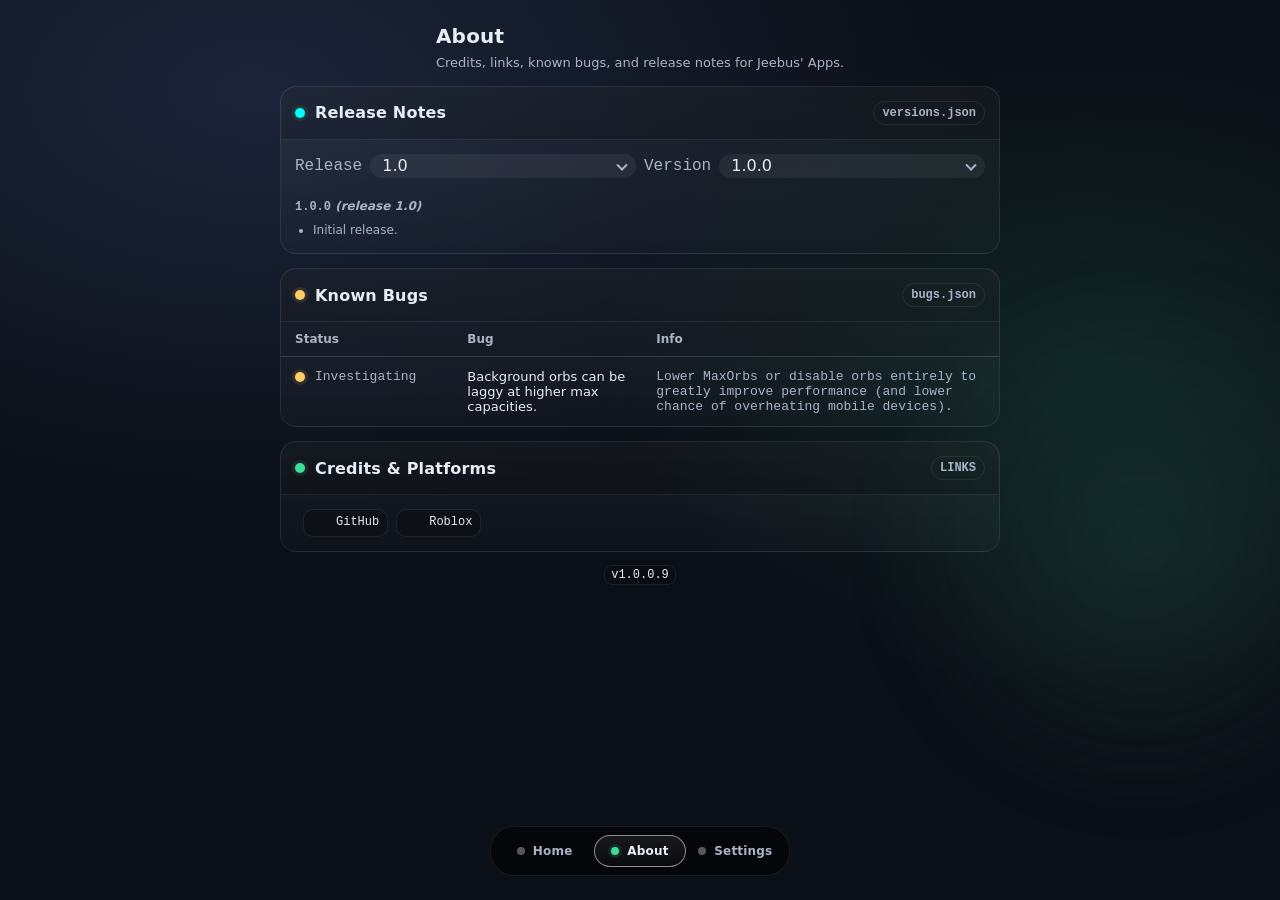
==== pages/about/index.html @ e168d450 "Setup" ====
<!doctype html>
<html lang="en">
	<head>
		<meta charset="utf-8" />
		<meta name="viewport" content="width=device-width,initial-scale=1,viewport-fit=cover" />
		<title>Jeebus' Apps — About</title>
		<link rel="stylesheet" href="../../assets/site.css">
		<link rel="icon" href="../../favicon.ico" sizes="any">
	</head>
	<body>
		<div class="wrap">
			<header>
				<div>
					<h1>About</h1>
					<div class="sub">
						Credits, links, known bugs, and release notes for Jeebus' Apps.
					</div>
				</div>
			</header>
			<div class="grid">
				<section class="card span2" style="width: 100%;">
					<div class="head">
						<div class="title"><span class="statusDot" style="background: rgb(0, 255, 255);"></span>Release Notes</div>
						<div class="tag">versions.json</div>
					</div>
					<div style="padding:14px;">
						<div class="rnControls">
							<div class="muted mono rnLabel">Release</div>
							<div class="selectWrap">
								<select id="majorSelect"></select>
							</div>
							<div class="muted mono rnLabel">Version</div>
							<div class="selectWrap">
								<select id="versionSelect"></select>
							</div>
						</div>
						<div class="footer" style="margin-top:0;" id="releaseNotesBody">
							Loading release notes…
						</div>
					</div>
				</section>

				<section class="card span2" style="width: 100%;">
					<div class="head">
						<div class="title"><span class="statusDot warn"></span>Known Bugs</div>
						<div class="tag">bugs.json</div>
					</div>
					<div class="fadeWrap fadeScroll" id="bugsFade">
						<div class="tableScroll" id="bugsScroll">
							<table>
								<thead>
									<tr>
										<th style="width:24%">Status</th>
										<th>Bug</th>
										<th>Info</th>
									</tr>
								</thead>
								<tbody id="bugsBody"></tbody>
							</table>
						</div>
					</div>
				</section>

				<section class="card span2" style="width: 100%;">
					<div class="head">
						<div class="title"><span class="statusDot"></span>Credits & Platforms</div>
						<div class="tag">LINKS</div>
					</div>
					<div style="padding:14px;">
						<div class="footer" style="margin-top:0;">
							<span class="platformLinks hScroll fadeScroll" id="platformLinks"></span>
						</div>
					</div>
				</section>
			</div>

			<div class="footer">
				<code class="inline" id="versionCode">v—</code>
			</div>

			<div class="tabsBar" style="width: 100%;">
				<nav class="tabs">
					<a class="tabBtn" data-tab="home" href="../../"><span class="tabDot"></span> Home</a>
					<a class="tabBtn active" data-tab="about" href="./"><span class="tabDot"></span> About</a>
					<a class="tabBtn" data-tab="settings" href="../settings/"><span class="tabDot"></span> Settings</a>
				</nav>
			</div>
		</div>

		<script type="module">
			import {
			  renderPlatformLinks,
			  attachFadeScroll,
			  attachFadeToScroller,
			  autoMarkActiveTab,
			  initAppSettings,
			  startOrbBackgroundFromSettings,
			  hardReload,
			  _VERSION
			} from "../../assets/site.js";
			
			// ===== Small helpers =====
			function escapeHtml(s){
			  return String(s).replace(/[&<>"']/g, c => ({
			    "&":"&amp;", "<":"&lt;", ">":"&gt;", '"':"&quot;", "'":"&#039;"
			  }[c]));
			}
			
			function isSemverLike(s){
			  return /^\d+(\.\d+){1,3}$/.test(String(s || ""));
			}
			
			function cmpSemverDesc(a, b){
			  // For strings like "1.3.6". Fallback = string compare.
			  if (!isSemverLike(a) || !isSemverLike(b)) return String(b).localeCompare(String(a));
			  const pa = String(a).split(".").map(n => parseInt(n,10));
			  const pb = String(b).split(".").map(n => parseInt(n,10));
			  const len = Math.max(pa.length, pb.length);
			  while (pa.length < len) pa.push(0);
			  while (pb.length < len) pb.push(0);
			  for (let i=0; i<len; i++){
			    if (pa[i] !== pb[i]) return pb[i] - pa[i];
			  }
			  return 0;
			}
			
			function statusLabel(s){
			  const v = String(s || "").toLowerCase();
			  if (v === "fixed") return "Fixed";
			  if (v === "investigating") return "Investigating";
			  if (v === "wontfix") return "Won’t fix";
			  return "Open";
			}
			
			function statusDotClass(s){
			  const v = String(s || "").toLowerCase();
			  if (v === "fixed") return "statusDot";
			  if (v === "investigating") return "statusDot warn";
			  if (v === "wontfix") return "statusDot off";
			  return "statusDot bad";
			}
			
			// ===== Bugs (from /assets/bugs.json) =====
			function renderBugs(list){
			  const body = document.getElementById("bugsBody");
			  body.textContent = "";
			
			  if (!Array.isArray(list) || list.length === 0){
			    const tr = document.createElement("tr");
			    tr.innerHTML = `
			      <td class="mono muted">—</td>
			      <td class="muted">No known bugs listed.</td>
			      <td class="mono muted">—</td>
			    `;
			    body.appendChild(tr);
			    return;
			  }
			
			  for (const item of list){
			    const status = item?.status || "open";
			    const bug = item?.bug || "—";
			    const info = item?.fixedIn ? `Fixed in ${item.fixedIn}` : (item?.note || "—");
			
			    const tr = document.createElement("tr");
			    tr.innerHTML = `
			      <td class="mono">
			        <span style="display:inline-flex;align-items:center;gap:10px;">
			          <span class="${statusDotClass(status)}"></span>
			          <span class="muted">${escapeHtml(statusLabel(status))}</span>
			        </span>
			      </td>
			      <td>${escapeHtml(bug)}</td>
			      <td class="mono muted">${escapeHtml(info)}</td>
			    `;
			    body.appendChild(tr);
			  }
			}
			
			async function loadBugsJson(){
			  const body = document.getElementById("bugsBody");
			  try {
			    const res = await fetch("../../assets/bugs.json", { cache: "no-store" });
			    if (!res.ok) throw new Error(`HTTP ${res.status}`);
			    renderBugs(await res.json());
			  } catch (err) {
			    body.textContent = "";
			    const tr = document.createElement("tr");
			    tr.innerHTML = `
			      <td class="mono muted">—</td>
			      <td class="muted">Failed to load bugs.json (${escapeHtml(err?.message || err)})</td>
			      <td class="mono muted">—</td>
			    `;
			    body.appendChild(tr);
			  }
			}
			
			// ===== Release Notes (filter by major -> version -> notes) =====
			let VERSIONS_DATA = null;
			
			function setSelectOptions(sel, values, selectedValue){
			  sel.textContent = "";
			  for (const v of values){
			    const opt = document.createElement("option");
			    opt.value = v;
			    opt.textContent = v;
			    sel.appendChild(opt);
			  }
			  if (selectedValue && values.includes(selectedValue)){
			    sel.value = selectedValue;
			  } else if (values.length){
			    sel.value = values[0];
			  }
			}
			
			function findMajorForVersion(data, versionStr){
			  for (const major of Object.keys(data || {})){
			    const majorObj = data[major];
			    if (majorObj && typeof majorObj === "object" && Object.prototype.hasOwnProperty.call(majorObj, versionStr)){
			      return major;
			    }
			  }
			  return null;
			}
			
			function renderSelectedReleaseNotes(){
			  const host = document.getElementById("releaseNotesBody");
			  const majorSel = document.getElementById("majorSelect");
			  const verSel = document.getElementById("versionSelect");
			
			  const major = majorSel.value;
			  const ver = verSel.value;
			
			  const majorObj = VERSIONS_DATA?.[major];
			  const msgs = majorObj?.[ver];
			
			  if (!Array.isArray(msgs) || msgs.length === 0){
			    host.innerHTML = `<div class="muted">No notes listed for <span class="mono">${escapeHtml(ver)}</span>.</div>`;
			    return;
			  }
			
			  // Nice header + bullet list
			  const title = `<div style="font-weight:900; margin-bottom:6px;">
			    <span class="mono"><b>${escapeHtml(ver)}</b></span>
			    <span class="muted" style="font-weight:700;"><i>(release ${escapeHtml(major)})</i></span>
			  </div>`;
			
			  const items = msgs.map(m => `<li>${escapeHtml(m)}</li>`).join("");
			  host.innerHTML = `${title}<ul style="margin:6px 0 0 18px; padding:0; color:var(--muted);">${items}</ul>`;
			}
			
			function rebuildVersionSelectForMajor(major, preferredVersion){
			  const verSel = document.getElementById("versionSelect");
			  const majorObj = VERSIONS_DATA?.[major] || {};
			  const versions = Object.keys(majorObj).sort(cmpSemverDesc);
			
			  setSelectOptions(verSel, versions, preferredVersion);
			  renderSelectedReleaseNotes();
			}
			
			function initReleaseNotesUI(data){
			  VERSIONS_DATA = data || {};
			
			  const majorSel = document.getElementById("majorSelect");
			  const verSel = document.getElementById("versionSelect");
			  const host = document.getElementById("releaseNotesBody");
			
			  const majors = Object.keys(VERSIONS_DATA).sort(cmpSemverDesc);
			  if (!majors.length){
			    host.textContent = "No release notes found.";
			    return;
			  }
			
			  // Prefer current app version, if present
			  const preferredMajor = findMajorForVersion(VERSIONS_DATA, _VERSION) || majors[0];
			  setSelectOptions(majorSel, majors, preferredMajor);
			
			  // Build sub-version list (prefer _VERSION if it exists in that major)
			  const initialMajor = majorSel.value;
			  const preferVersion = Object.prototype.hasOwnProperty.call(VERSIONS_DATA[initialMajor] || {}, _VERSION)
			    ? _VERSION
			    : null;
			
			  rebuildVersionSelectForMajor(initialMajor, preferVersion);
			
			  majorSel.addEventListener("change", () => {
			    rebuildVersionSelectForMajor(majorSel.value, null);
			  });
			
			  verSel.addEventListener("change", () => {
			    renderSelectedReleaseNotes();
			  });
			}
			
			async function loadVersionsJson(){
			  const host = document.getElementById("releaseNotesBody");
			  try {
			    const res = await fetch("../../assets/versions.json", { cache: "no-store" });
			    if (!res.ok) throw new Error(`HTTP ${res.status}`);
			    const data = await res.json();
			    initReleaseNotesUI(data);
			  } catch (err) {
			    host.textContent = `Failed to load release notes. (${err?.message || err})`;
			  }
			}
			
			// ===== Startup =====
			initAppSettings();
			startOrbBackgroundFromSettings({ spawnEveryMs: 1600, sizeMin: 340, sizeMax: 720 });
			
			document.getElementById("versionCode").textContent = `v${_VERSION}`;
			document.getElementById("hardRefreshBtn")?.addEventListener("click", hardReload);
			
			const platformLinks = [
			  { label: "GitHub", url: "https://github.com/WoahItsJeebus" },
			  { label: "Roblox", url: "https://www.roblox.com/users/3817884/profile" },
			];
			
			renderPlatformLinks(platformLinks, "platformLinks");
			attachFadeScroll(document.getElementById("platformLinks"));
			
			attachFadeToScroller(
			  document.getElementById("bugsScroll"),
			  document.getElementById("bugsFade")
			);
			
			loadBugsJson();
			loadVersionsJson();
			
			autoMarkActiveTab("about");
		</script>
	</body>
</html>
<!--
	{
		"status": "wontfix",		-- (wontfix || open || investigating || fixed)
		"bug": "",					-- (string) — Description of the bug
		"note": "",					-- (string) — Side notes
		"fixedIn": "",				-- (string) — Version number — (fixed status only)
	}
-->
---- assets/site.css ----
:root {
	--bg: #0b0f17;
	--card: #121a2a;
	--text: #e7edf7;
	--muted: #a9b4c7;
	--border: rgba(255, 255, 255, .08);
	--good: #3ddc97;
	--warn: #ffcc66;
	--bad: #ff6b6b;
	--mono: ui-monospace, SFMono-Regular, Menlo, Monaco, Consolas, "Liberation Mono", "Courier New", monospace;
	--ui: system-ui, -apple-system, Segoe UI, Roboto, Arial, sans-serif;
}

/* Keep scrolling, hide scrollbar (page-level) */
html, body{
  overflow: auto;              /* or leave default */
  -ms-overflow-style: none;    /* IE/old Edge */
  scrollbar-width: none;       /* Firefox */
}

html::-webkit-scrollbar,
body::-webkit-scrollbar{
  width: 0;
  height: 0;
}

* {
	box-sizing: border-box;
}

body {
	margin: 0;
	font-family: var(--ui);
	color: var(--text);
	background:
		radial-gradient(1200px 700px at 20% 10%, rgba(122, 162, 255, .15), transparent 60%),
		radial-gradient(900px 600px at 85% 40%, rgba(61, 220, 151, .10), transparent 55%),
		var(--bg);
	min-height: 100vh;
	display: flex;
	justify-content: center;
	padding:
		calc(24px + env(safe-area-inset-top)) calc(24px + env(safe-area-inset-right)) calc(24px + env(safe-area-inset-bottom)) calc(24px + env(safe-area-inset-left));
}

.wrap { width: min(1040px, 100%); }

header {
	display: flex;
	flex-wrap: wrap;
	gap: 12px 16px;
	align-items: baseline;
	justify-content: space-between;
	margin-bottom: 14px;
}

h1 {
	font-size: 20px;
	margin: 0;
	letter-spacing: .2px;
}

.cornerRefresh {
	position: fixed;
	left: 12px;
	bottom: 12px;
	z-index: 9999;
}

@supports (padding: max(0px)) {
	.cornerRefresh {
		left: max(12px, env(safe-area-inset-left));
		bottom: max(12px, env(safe-area-inset-bottom));
	}
}

.sub {
	color: var(--muted);
	font-size: 13px;
	margin-top: 6px;
	line-height: 1.35;
}

.toolbar {
	display: flex;
	gap: 10px;
	flex-wrap: wrap;
	align-items: center;
	justify-content: flex-end;
}

.pill {
	font-family: var(--mono);
	font-size: 12px;
	color: var(--muted);
	padding: 8px 10px;
	border: 1px solid var(--border);
	border-radius: 999px;
	background: rgba(0, 0, 0, .15);
	white-space: nowrap;
}

button {
	appearance: none;
	border: 1px solid var(--border);
	background: linear-gradient(180deg, rgba(255, 255, 255, .06), rgba(255, 255, 255, .02));
	color: var(--text);
	padding: 4px 8px;
	border-radius: 128px;
	cursor: pointer;
	font-weight: 500;
	font-size: 14px;
	white-space: nowrap;
}

button:hover {
	border-color: rgba(255, 255, 255, .16);
}

button:active {
	transform: translateY(1px);
}

.grid{
  display:grid;
  gap:14px;
  grid-template-columns: min(720px, 100%);
  justify-content: center;
}

@media (max-width: 1100px) {
	.grid {
		grid-template-columns: 2fr;
	}
}

.btn {
	display: inline-flex;
	align-items: center;
	gap: 10px;
}

.btnIcon {
	width: 18px;
	height: 18px;
	opacity: .9;
	flex: 0 0 auto;
	background-size: contain;
	background-repeat: no-repeat;
	background-position: center;
	transform: translateY(-.5px);
}

.bgLock {
	background-image: url("https://cdn-icons-png.freepik.com/512/8336/8336773.png");
}

.bgFile {
	background-image: url("https://cdn-icons-png.freepik.com/512/8336/8336773.png");
}

/* ============================================================
   App cards (JApps home)
   ============================================================ */
/* Section card: holds multiple apps */
.appSection{
  width: 100%;
  max-width: 720px;
}

/* inner grid of apps within a section */
.appSectionGrid{
  padding: 14px;
  display: grid;
  gap: 14px;
  
  /* tile layout inside the section */
  grid-template-columns: repeat(auto-fit, minmax(220px, 1fr));
  justify-items: center;
}

/* app tile inside a section */
.appTile{
  width: 100%;
  border: 1px solid rgba(255,255,255,.06);
  border-radius: 14px;
  background: rgba(0,0,0,.10);
  overflow: hidden;
}

.appTileTop{
  padding: 12px;
  display:flex;
  align-items:center;
  gap:10px;
  border-bottom: 1px solid rgba(255,255,255,.06);
  background: rgba(0,0,0,.10);
}

.appTileTitle{
  font-weight: 800;
  letter-spacing: .2px;
  min-width: 0;
  overflow: hidden;
  text-overflow: ellipsis;
  white-space: nowrap;
}

.appCard {
	width: fit-content;
	min-width: 320px;
}

.appLink {
	display: block;
	color: inherit;
	text-decoration: none;
}

.appBody {
	padding: 14px;
	display: flex;
	align-items: center;
	justify-content: center;
}

.appIcon {
	width:		128px;
	height:		128px;
	min-width:  64px;
	min-height: 64px;
	aspect-ratio: 1 / 1;
	
	display: flex;
	border-radius: 12px;
	box-shadow: 0 0 0 1px rgba(255, 255, 255, .12);
	background: rgba(0, 0, 0, .18);
	object-fit: cover;
	/* good for non-ico images; harmless otherwise */

	transition: transform 160ms ease;
	-webkit-tap-highlight-color: transparent;
	z-index: 20;
}

.appIcon:hover {
	transform: scale(1.05);
}

.appIcon:active {
	transform: scale(0.95);
}

/* Icon-only clickable area */
.appIconLink {
	display: inline-flex;
	align-items: center;
	width: fit-content;
	flex-direction: column;
	border-radius: 12px;
	/* match .appIcon */
	/* overflow: hidden; */
	gap: 8px;
	/* clips image corners cleanly */
	outline: none;
	/* we’ll replace default outline */
	-webkit-tap-highlight-color: transparent;
}

/* Focus ring should be on the anchor (the focusable thing) */
.appIconLink:focus-visible{
  box-shadow:
    0 0 0 3px rgba(255, 204, 102, .65),
    0 0 0 7px rgba(0, 0, 0, .25);
}

.appIconLink:active{
  box-shadow:
    0 0 0 3px rgba(255, 204, 102, .55),
    0 0 0 7px rgba(0, 0, 0, .22);
}

/* Hover polish to make it feel clickable */
.appCard {
	transition: transform 160ms ease, border-color 160ms ease, background 160ms ease;
}

/* .appCard:hover{
  border-color: rgba(255,255,255,.16);
  transform: translateY(-1px);
} */

/* .appCard:active{
  transform: translateY(0px);
} */

.card {
	border: 1px solid var(--border);
	border-radius: 16px;
	overflow: hidden;
	background: linear-gradient(180deg, rgba(255, 255, 255, .05), rgba(255, 255, 255, .02));
}

.card .head {
	padding: 14px 14px 14px 14px;
	display: flex;
	align-items: center;
	justify-content: space-between;
	gap: 10px;
	border-bottom: 1px solid var(--border);
	background: rgba(0, 0, 0, .18);
}

.card .title {
	font-weight: 800;
	letter-spacing: .2px;
	display: flex;
	align-items: center;
	gap: 10px;
}

.tag {
	font-size: 12px;
	font-weight: 800;
	padding: 4px 8px;
	border-radius: 999px;
	border: 1px solid var(--border);
	color: var(--muted);
	font-family: var(--mono);
	white-space: nowrap;
}

table {
	width: 100%;
	border-collapse: collapse;
}

thead th {
	text-align: left;
	font-size: 12px;
	color: var(--muted);
	font-weight: 700;
	padding: 10px 14px;
	border-bottom: 1px solid var(--border);
	background: rgba(0, 0, 0, .10);
	white-space: nowrap;
}

tbody td {
	padding: 12px 14px;
	border-bottom: 1px solid rgba(255, 255, 255, .05);
	vertical-align: top;
	font-size: 13px;
}

tbody tr:last-child td {
	border-bottom: none;
}

.mono {
	font-family: var(--mono);
}

.muted {
	color: var(--muted);
}

.right {
	text-align: right;
}

.statusDot {
	width: 10px;
	height: 10px;
	border-radius: 50%;
	background: var(--good);
	box-shadow: 0 0 0 3px rgba(61, 220, 151, .10);
	flex: 0 0 auto;
}

.statusDot.warn {
	background: var(--warn);
	box-shadow: 0 0 0 3px rgba(255, 204, 102, .10);
}

.statusDot.bad {
	background: var(--bad);
	box-shadow: 0 0 0 3px rgba(255, 107, 107, .12);
}

.statusDot.off {
	background: rgba(231, 237, 247, .22);
	box-shadow: 0 0 0 3px rgba(231, 237, 247, .08);
}

tr.ended td {
	opacity: .65;
}

.footer {
	margin-top: 14px;
	color: var(--muted);
	font-size: 12px;
	line-height: 1.45;
}

code.inline {
	font-family: var(--mono);
	font-size: 12px;
	padding: 2px 6px;
	border-radius: 8px;
	border: 1px solid var(--border);
	background: rgba(0, 0, 0, .18);
	color: var(--text);
	white-space: nowrap;
}

/* Inline hyperlink pill */
a.inlineLink {
	font-family: var(--mono);
	font-size: 12px;
	padding: 2px 6px;
	border-radius: 8px;
	border: 1px solid var(--border);
	background: rgba(0, 0, 0, .18);
	color: var(--text);
	text-decoration: none;
	display: inline-block;
	white-space: nowrap;
}

a.inlineLink:hover {
	border-color: rgba(255, 255, 255, .16);
	text-decoration: underline;
}

a.inlineLink:active {
	transform: translateY(1px);
}

/* Platform pills */
.platformLinks {
	display: flex;
	flex-wrap: wrap;
	gap: 8px;
	margin-left: 8px;
	align-items: center;
}

a.platformLink {
	font-family: var(--mono);
	font-size: 12px;
	padding: 4px 8px;
	border-radius: 10px;
	border: 1px solid var(--border);
	background: rgba(0, 0, 0, .18);
	color: var(--text);
	text-decoration: none;
	display: inline-flex;
	align-items: center;
	gap: 8px;
	white-space: nowrap;
	flex: 0 0 auto;
}

a.platformLink:hover {
	border-color: rgba(255, 255, 255, .16);
	text-decoration: underline;
}

a.platformLink:active {
	transform: translateY(1px);
}

.platformIcon {
	width: 16px;
	height: 16px;
	border-radius: 4px;
	flex: 0 0 auto;
	image-rendering: auto;
}

/* Make the friends table willing to overflow horizontally */
#friendsScroll table {
	width: max-content;
	min-width: 100%;
}

/* Prefer scrolling over wrapping */
#friendsScroll th,
#friendsScroll td {
	white-space: nowrap;
}

/* Sortable headers */
#friendsScroll thead th[data-sort] {
	cursor: pointer;
	user-select: none;
	-webkit-user-select: none;
}

#friendsScroll thead th[data-sort] .thArrow {
	display: inline-block;
	margin-left: 6px;
	font-size: .55em;
	/* ~0.5x-ish */
	opacity: .75;
	transform: translateY(-1px);
}

#friendsScroll thead th[data-sort].isActive .thArrow {
	opacity: .95;
}

/* Friend cell: avatar + text never stack */
.friendCell {
	display: flex;
	align-items: center;
	gap: 10px;
	flex-wrap: nowrap;
}

/* Avatar should never shrink */
.friendAvatar {
	flex: 0 0 auto;
	width: 28px;
	height: 28px;
	border-radius: 999px;
	box-shadow: 0 0 0 1px rgba(255, 255, 255, .12);
}

.friendAvatar.ph {
	background: rgba(255, 255, 255, .06);
	box-shadow: 0 0 0 1px rgba(255, 255, 255, .10);
}

/* The text block also should not shrink into wrapping */
.friendMeta {
	display: flex;
	flex-direction: column;
	gap: 2px;
	flex: 0 0 auto;
}

.friendTop {
	display: flex;
	align-items: center;
	gap: 8px;
	flex-wrap: nowrap;
}

.friendSub {
	display: flex;
	gap: 6px;
	flex-wrap: nowrap;
	font-size: 12px;
	opacity: .78;
}

.friendDisplay {
	font-weight: 800;
	cursor: pointer;
}

.friendCopy {
	cursor: pointer;
}


/* ============================================================
   Horizontal scroll + conditional fade edges
   ============================================================ */

.hScroll {
	overflow-x: auto;
	-webkit-overflow-scrolling: touch;
	position: relative;
}

/* Table wrapper */
.tableScroll {
	overflow-x: auto;
	-webkit-overflow-scrolling: touch;
	position: relative;
}

.tableScroll table {
	min-width: 480px;
}

/* Toolbar fade wrapper needs to clip its ::before/::after */
#toolbarFade {
	overflow: hidden;
	border-radius: 999px;
	max-width: 100%;

	background: rgba(0, 0, 0, .10);
	border: 1px solid var(--border);
	padding: 2px;
}

/* Flexbox gotcha: allow the fadeWrap to shrink inside header */
header>#toolbarFade {
	min-width: 0;
}

/* Fades: only visible when .isScrollable is present.
   Left fade hidden when atStart, right fade hidden when atEnd. */
.fadeScroll::before,
.fadeScroll::after {
	content: "";
	position: absolute;
	top: 0;
	bottom: 0;
	width: 26px;
	pointer-events: none;
	opacity: 0;
	transition: opacity 160ms ease;
}

.fadeScroll::before {
	left: 0;
	background: linear-gradient(90deg, rgba(11, 15, 23, .98), rgba(11, 15, 23, 0));
}

.fadeScroll::after {
	right: 0;
	background: linear-gradient(270deg, rgba(11, 15, 23, .98), rgba(11, 15, 23, 0));
}

.fadeScroll.isScrollable::before,
.fadeScroll.isScrollable::after {
	opacity: 1;
}

.fadeScroll.isScrollable.atStart::before {
	opacity: 0;
}

.fadeScroll.isScrollable.atEnd::after {
	opacity: 0;
}

/* Inner scroller stays purely a scroller */
.fadeWrap>.tableScroll,
.fadeWrap>.hScroll {
	position: relative;
}

/* Fades must live on a NON-scrolling wrapper */
.fadeWrap {
	position: relative;
}

/* Fades */
.fadeWrap.fadeScroll::before,
.fadeWrap.fadeScroll::after {
	content: "";
	position: absolute;
	top: 0;
	bottom: 0;
	width: 26px;
	pointer-events: none;
	opacity: 0;
	transition: opacity 240ms ease-out;

	z-index: 3;
}

.fadeWrap.fadeScroll::before {
	left: 0;
	background: linear-gradient(90deg, rgba(11, 15, 23, .98), rgba(11, 15, 23, 0));
}

.fadeWrap.fadeScroll::after {
	right: 0;
	background: linear-gradient(270deg, rgba(11, 15, 23, .98), rgba(11, 15, 23, 0));
}

/* Only show when overflow exists */
.fadeWrap.fadeScroll.isScrollable::before,
.fadeWrap.fadeScroll.isScrollable::after {
	opacity: 1;
}

.fadeWrap.fadeScroll.isScrollable.atStart::before {
	opacity: 0;
}

.fadeWrap.fadeScroll.isScrollable.atEnd::after {
	opacity: 0;
}

/* Mobile: prefer swipe-scroll instead of wrapping for toolbar + platform row */
@media (max-width: 560px) {
	.toolbar {
		flex-wrap: nowrap;
		justify-content: flex-start;
	}

	.platformLinks {
		flex-wrap: nowrap;
	}

	body {
		padding:
			calc(16px + env(safe-area-inset-top)) calc(16px + env(safe-area-inset-right)) calc(16px + env(safe-area-inset-bottom)) calc(16px + env(safe-area-inset-left));
	}
}

/* Themed scrollbars
/* WebKit: Chrome/Safari/Edge */

.tableScroll::-webkit-scrollbar,
.hScroll::-webkit-scrollbar {
	height: 10px;
}

.tableScroll::-webkit-scrollbar-track,
.hScroll::-webkit-scrollbar-track {
	background: transparent;
}

.tableScroll::-webkit-scrollbar-thumb,
.hScroll::-webkit-scrollbar-thumb {
	background: rgba(231, 237, 247, .18);
	border-radius: 999px;
	border: 3px solid transparent;
	background-clip: content-box;
}

.tableScroll::-webkit-scrollbar-thumb:hover,
.hScroll::-webkit-scrollbar-thumb:hover {
	background: rgba(231, 237, 247, .28);
	border: 3px solid transparent;
	background-clip: content-box;
}

/* Firefox */
.tableScroll,
.hScroll {
	scrollbar-color: rgba(231, 237, 247, .22) transparent;
	scrollbar-width: thin;
}

/* ===== Bottom Tabs Dock (iOS rubber-band safe) ===== */
.tabsBar{
  position: fixed;
  left: 0;
  right: 0;
  bottom: 0;

  z-index: 9999;
  pointer-events: none;

  /* this is the dock area that will cover the bottom “border” space */
  padding-left: max(12px, env(safe-area-inset-left));
  padding-right: max(12px, env(safe-area-inset-right));
  padding-bottom: env(safe-area-inset-bottom);
}

/* Dock underlay that fills to the very bottom even during overscroll */
.tabsBar::before{
  content:"";
  position:absolute;
  left:0;
  right:0;
  bottom:0;

  height: calc(env(safe-area-inset-bottom) + 64px);

  background: transparent;

  pointer-events:none;
}

/* The actual pill stays “lifted” */
.tabsBar .tabs{
  pointer-events: auto;

  display:flex;
  align-items:center;
  justify-content:center;
  flex-wrap: nowrap;

  gap: 4px;
  padding: 8px;

  border: 1px solid var(--border);
  border-radius: 24px;
  background: rgba(0,0,0,.58);
  transition: background-color 400ms ease, border-color 400ms ease;

  width: min(560px, calc(100vw - 24px));
  overflow: hidden;
  margin: 0 auto 12px auto;
}


@supports (padding: max(0px)) {
	.tabsBar {
		bottom: max(12px, env(safe-area-inset-bottom));
	}

	.tabsBar .tabs {
		/* respect left/right safe areas too */
		width: min(300px,
				calc(100vw - 24px - env(safe-area-inset-left) - env(safe-area-inset-right)));
	}
}

.tabBtn {
	position: relative;
	appearance: none;
	border: 1px solid transparent;
	background: transparent;
	color: var(--muted);
	text-decoration: none;

	padding: 8px 12px;
	border-radius: 24px;
	cursor: pointer;

	font-weight: 800;
	font-size: 12px;
	letter-spacing: .2px;

	display: flex;
	align-items: center;
	gap: 8px;

	/* squeeze evenly across the row */
	flex: 1 1 0;
	min-width: 0;
	justify-content: center;

	/* never wrap vertically */
	white-space: nowrap;
	overflow: hidden;
	text-overflow: ellipsis;

	transition: background-color 300ms ease, border-color 300ms ease, color 300ms ease;
}

.tabBtn:hover {
	border-color: rgba(255, 255, 255, .42);
	color: var(--text);
}

.tabBtn.active {
	border: 1px solid rgba(255, 255, 255, .52);
	background: linear-gradient(180deg, rgba(255, 255, 255, .08), rgba(255, 255, 255, .02));
	color: var(--text);
}

.tabBtn.active:hover {
	border-color: rgba(255, 255, 255, .52);
	color: var(--text);
}

.tabDot {
	width: 8px;
	height: 8px;
	border-radius: 999px;
	aspect-ratio: 1 / 1;
	background: rgba(231, 237, 247, .35);
	flex-shrink: 0;
	flex: 0 0 8px;
}

.tabText {
	min-width: 0;
	overflow: hidden;
	text-overflow: ellipsis;
	white-space: nowrap;
}

.tabBtn.active .tabDot {
	background: var(--good);
	box-shadow: 0 0 0 3px rgba(61, 220, 151, .12);
}

.tabsBar .tabs:hover {
	background: rgba(0, 0, 0, .88);
}

@media (hover: none) {
	.tabsBar .tabs:active {
		background: rgba(0, 0, 0, .88);
	}
}

/* Page containers */
.page {
	display: none;
}

.page.active {
	display: block;
}

/* ============================================================
   Orb background layer (required for startOrbBackground())
   ============================================================ */

.bgOrbs {
	position: fixed;
	inset: 0;
	overflow: hidden;
	pointer-events: none;
	z-index: 0;
}

:root {
	--tabsDockPad: 120px;
	/* fallback if JS doesn't run */
}

.wrap {
	position: relative;
	z-index: 1;
	padding-bottom: calc(var(--tabsDockPad) + env(safe-area-inset-bottom));
	align-items: center;
	display: flex;
	flex-direction: column;
}

/* Orb container now holds 2 inner layers that crossfade (morph),
   instead of creating/removing many .bgOrb nodes (layering). */
.bgOrb {
	position: absolute;
	left: 50%;
	top: 50%;
	width: 420px;
	height: 420px;
	border-radius: 999px;

	filter: blur(24px);
	opacity: 0;
	mix-blend-mode: screen;

	transform: translate3d(0, 0, 0);
	will-change: left, top, width, height, transform, opacity, filter;
}

.bgOrbLayer {
	position: absolute;
	inset: 0;
	border-radius: 999px;

	background: radial-gradient(circle,
			rgba(var(--rgb), var(--a)) 0%,
			rgba(var(--rgb), 0) 70%);

	opacity: 0;
	will-change: opacity;
}

@keyframes orbLife {
	0% {
		opacity: 0;
		transform: translate3d(0, 0, 0) scale(0.6);
	}

	18% {
		opacity: 0.85;
		transform: translate3d(calc(var(--dx) * 0.25), calc(var(--dy) * 0.25), 0) scale(1.06);
	}

	70% {
		opacity: 0.72;
		transform: translate3d(calc(var(--dx) * 0.85), calc(var(--dy) * 0.85), 0) scale(1.12);
	}

	100% {
		opacity: 0;
		transform: translate3d(var(--dx), var(--dy), 0) scale(0.72);
	}
}

/* Settings “hard off” helpers (driven by JS) */
:root.reduceMotion .bgOrbs,
:root.orbsOff .bgOrbs {
	display: none;
}

/* ============================================================
   Settings page form styles
   ============================================================ */

.form {
	padding: 14px;
	display: grid;
	gap: 12px;
}

.field {
	display: grid;
	gap: 6px;
}

.label {
	font-size: 12px;
	font-weight: 800;
	letter-spacing: .2px;
	color: var(--muted);
}

.help {
	font-size: 12px;
	color: var(--muted);
	line-height: 1.35;
}

.controlRow {
	display: flex;
	align-items: center;
	gap: 10px;
	flex-wrap: wrap;
}

/* Slider contrast + theme */
.sliderControl input[type="range"] {
	width: min(420px, 100%);
	accent-color: rgb(59, 108, 182);
	/* modern browsers */
	height: 28px;
	/* gives thumb room */
	background: transparent;
}

/* WebKit (Safari/iOS/Chrome/Edge) */
.sliderControl input[type="range"]::-webkit-slider-runnable-track {
	height: 8px;
	border-radius: 999px;
	background: rgba(231, 237, 247, .18);
	border: 1px solid rgba(255, 255, 255, .10);
}

.sliderControl input[type="range"]::-webkit-slider-thumb {
	-webkit-appearance: none;
	appearance: none;
	width: 18px;
	height: 18px;
	border-radius: 999px;

	background: var(--text);
	border: 1px solid rgba(255, 255, 255, .18);

	/* “glow” to pop off dark bg */
	box-shadow:
		0 0 0 4px rgba(52, 60, 70, 0.18),
		0 6px 18px rgba(0, 0, 0, .45);

	margin-top: -6px;
	/* centers thumb on 8px track */
}

.sliderControl input[type="range"]:hover::-webkit-slider-thumb {
	box-shadow:
		0 0 0 5px rgba(96, 123, 158, 0.199),
		0 8px 22px rgba(0, 0, 0, .55);
}

.sliderControl input[type="range"]:focus {
	outline: none;
}

.sliderControl input[type="range"]:focus-visible::-webkit-slider-thumb {
	box-shadow:
		0 0 0 6px rgba(61, 143, 220, 0.28),
		0 8px 22px rgba(0, 0, 0, .55);
}

/* Firefox */
.sliderControl input[type="range"]::-moz-range-track {
	height: 8px;
	border-radius: 999px;
	background: rgba(231, 237, 247, .18);
	border: 1px solid rgba(255, 255, 255, .10);
}

.sliderControl input[type="range"]::-moz-range-thumb {
	width: 18px;
	height: 18px;
	border-radius: 999px;
	background: var(--text);
	border: 1px solid rgba(255, 255, 255, .18);
	box-shadow:
		0 0 0 4px rgba(52, 60, 70, 0.18),
		0 6px 18px rgba(0, 0, 0, .45);
}

input[type="text"],
input[type="number"],
select,
textarea {
	width: 100%;
	color: var(--text);
	background: rgba(0, 0, 0, .18);
	border: 1px solid var(--border);
	border-radius: 10px;
	padding: 10px 10px;
	font-family: var(--mono);
	font-size: 12px;
	outline: none;
}

textarea {
	min-height: 120px;
	resize: vertical;
}

input[type="text"]:focus,
input[type="number"]:focus,
select:focus,
textarea:focus {
	border-color: rgba(255, 255, 255, .18);
}

input[type="color"] {
	width: 46px;
	height: 34px;
	border: 1px solid var(--border);
	border-radius: 10px;
	background: transparent;
	padding: 0;
}

input[type="range"] {
	width: min(420px, 100%);
}

.switch {
	display: flex;
	align-items: center;
	gap: 10px;
	user-select: none;
}

.switch input {
	transform: scale(1.15);
}

.smallBtn {
	padding: 8px 10px;
	font-size: 12px;
	border-radius: 10px;
}

.okPill {
	font-family: var(--mono);
	font-size: 12px;
	padding: 6px 10px;
	border-radius: 999px;
	border: 1px solid var(--border);
	background: rgba(0, 0, 0, .18);
	color: var(--muted);
}

/* =========================================
   Themed <select> controls (Release Notes)
   ========================================= */

.rnControls {
	display: flex;
	gap: 8px;
	flex-wrap: wrap;
	align-items: center;
	margin-bottom: 20px;
}

.rnLabel {
	/* min-width:40px; */
	width: max-content;
}

.selectWrap {
	position: relative;
	flex: 1;
	/* min-width:340px; */
	opacity: 1;
}

.selectWrap::after {
	content: "";
	position: absolute;
	right: 10px;
	top: 50%;
	width: 6px;
	height: 6px;
	transform: translateY(-60%) rotate(45deg);
	border-right: 2px solid var(--muted);
	border-bottom: 2px solid var(--muted);
	pointer-events: none;
	opacity: 1;
	background: transparent;
}

.selectWrap select {
	width: 100%;
	min-width: 80px;
	padding: 2px 0 2px 12px;
	border-radius: 14px;
	border: 1px solid var(--stroke);
	background: rgba(255, 255, 255, .06);
	color: var(--text);
	font: inherit;
	outline: none;
	height: 24px;

	-webkit-appearance: none;
	appearance: none;
}

.selectWrap select:hover {
	border-color: rgba(255, 255, 255, .22);
}

.selectWrap select:focus {
	border-color: rgba(255, 255, 255, .28);
	box-shadow: 0 0 0 3px rgba(255, 255, 255, .10);
}

.selectWrap select:disabled {
	opacity: .55;
	cursor: not-allowed;
}

.selectWrap option {
	background: #0b1020;
	color: #e9ecff;
}
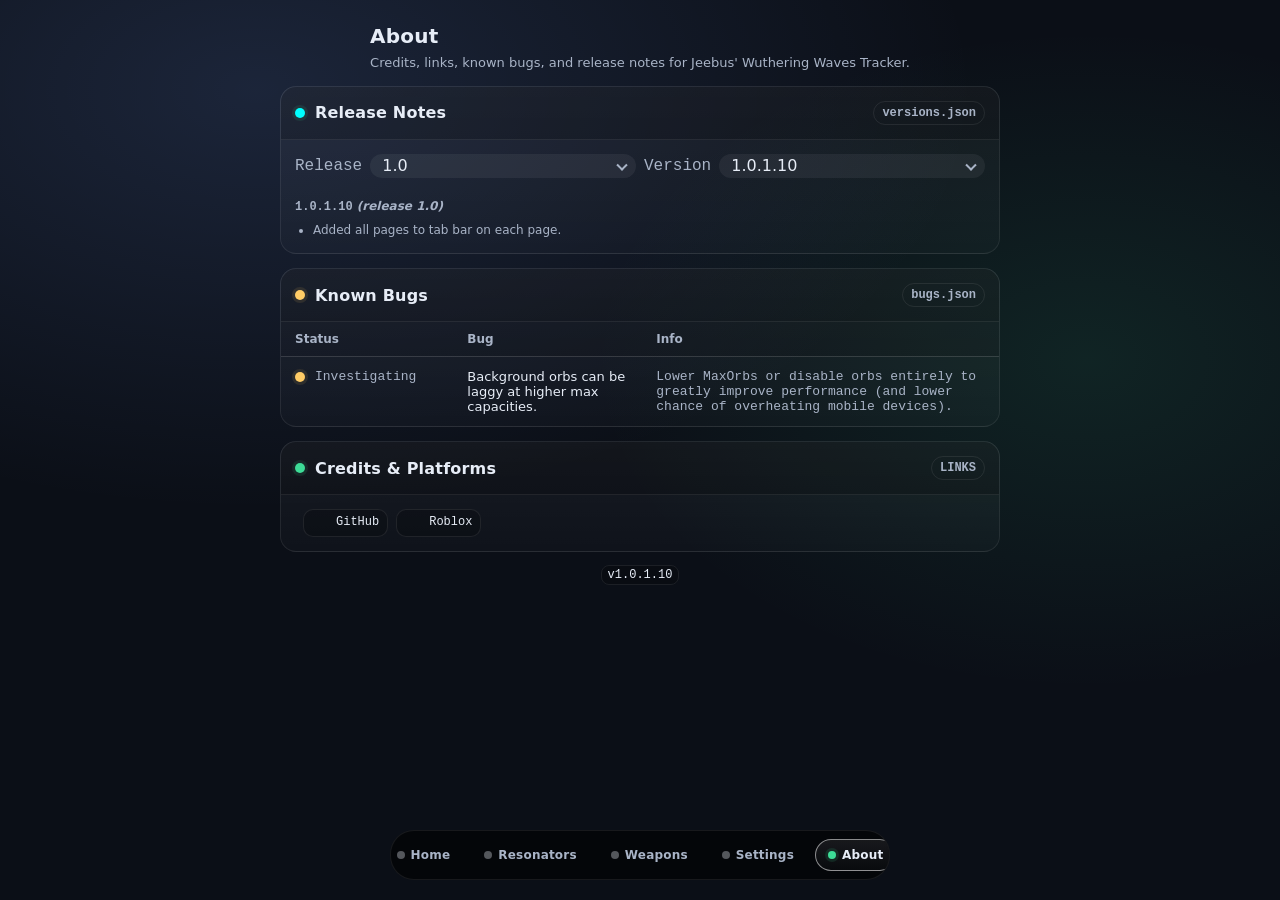
==== commit badd9690: "1.0.1.10" ====
--- a/pages/about/index.html
+++ b/pages/about/index.html
@@ -13,7 +13,7 @@
 				<div>
 					<h1>About</h1>
 					<div class="sub">
-						Credits, links, known bugs, and release notes for Jeebus' Apps.
+						Credits, links, known bugs, and release notes for Jeebus' Wuthering Waves Tracker.
 					</div>
 				</div>
 			</header>
@@ -79,11 +79,13 @@
 			</div>
 
 			<div class="tabsBar" style="width: 100%;">
-				<nav class="tabs">
-					<a class="tabBtn" data-tab="home" href="../../"><span class="tabDot"></span> Home</a>
-					<a class="tabBtn active" data-tab="about" href="./"><span class="tabDot"></span> About</a>
-					<a class="tabBtn" data-tab="settings" href="../settings/"><span class="tabDot"></span> Settings</a>
-				</nav>
+			<nav class="tabs">
+				<a class="tabBtn" data-tab="home" href="./"><span class="tabDot"></span> Home</a>
+				<a class="tabBtn" data-tab="resonators" href="../resonators/"><span class="tabDot"></span> Resonators</a>
+				<a class="tabBtn" data-tab="weapons" href="../weapons/"><span class="tabDot"></span> Weapons</a>
+				<a class="tabBtn" data-tab="settings" href="../settings/"><span class="tabDot"></span> Settings</a>
+				<a class="tabBtn active" data-tab="about" href="./pages/about/"><span class="tabDot"></span> About</a>
+			</nav>
 			</div>
 		</div>
 
--- a/assets/site.css
+++ b/assets/site.css
@@ -774,16 +774,17 @@
   pointer-events:none;
 }
 
-/* The actual pill stays “lifted” */
+/* ===== Bottom Tabs Dock (iOS rubber-band safe) ===== */
+
 .tabsBar .tabs{
   pointer-events: auto;
 
-  display:flex;
-  align-items:center;
-  justify-content:center;
+  display: flex;
+  align-items: center;
+  justify-content: center;
   flex-wrap: nowrap;
 
-  gap: 4px;
+  gap: 8px;
   padding: 8px;
 
   border: 1px solid var(--border);
@@ -791,55 +792,82 @@
   background: rgba(0,0,0,.58);
   transition: background-color 400ms ease, border-color 400ms ease;
 
-  width: min(560px, calc(100vw - 24px));
-  overflow: hidden;
+  /* ✅ let content decide width, but don't exceed the viewport */
+  width: fit-content;
+  max-width: calc(100vw - 24px - env(safe-area-inset-left) - env(safe-area-inset-right));
+
+  /* ✅ if tabs don't fit, scroll instead of clipping/ellipsis */
+  overflow-x: auto;
+  overflow-y: hidden;
+  -webkit-overflow-scrolling: touch;
+
   margin: 0 auto 12px auto;
+}
+
+/* Hide scrollbar for the tabs row (optional, matches your style) */
+.tabsBar .tabs::-webkit-scrollbar{ height: 0; }
+.tabsBar .tabs{ scrollbar-width: none; }
+
+/* Each button sizes to its label */
+.tabBtn{
+  position: relative;
+  appearance: none;
+  border: 1px solid transparent;
+  background: transparent;
+  color: var(--muted);
+  text-decoration: none;
+
+  padding: 8px 12px;
+  border-radius: 24px;
+  cursor: pointer;
+
+  font-weight: 800;
+  font-size: 12px;
+  letter-spacing: .2px;
+
+  display: inline-flex;
+  align-items: center;
+  gap: 6px;
+  justify-content: center;
+
+  /* ✅ don't force equal widths */
+  flex: 0 0 auto;
+  min-width: max-content;
+
+  /* ✅ do not ellipsis tab labels */
+  white-space: nowrap;
+  overflow: visible;
+  text-overflow: unset;
+
+  transition: background-color 300ms ease, border-color 300ms ease, color 300ms ease;
+}
+
+/* Small phones: tighten slightly so you scroll less often */
+@media (max-width: 420px){
+  .tabBtn{
+    padding: 7px 10px;
+    font-size: 11px;
+    gap: 5px;
+  }
+  .tabDot{
+    width: 7px;
+    height: 7px;
+    flex: 0 0 7px;
+  }
 }
 
 
 @supports (padding: max(0px)) {
 	.tabsBar {
-		bottom: max(12px, env(safe-area-inset-bottom));
+		bottom: max(8px, env(safe-area-inset-bottom));
 	}
 
 	.tabsBar .tabs {
 		/* respect left/right safe areas too */
-		width: min(300px,
+		/* display: flex; */
+		width: min(500px,
 				calc(100vw - 24px - env(safe-area-inset-left) - env(safe-area-inset-right)));
 	}
-}
-
-.tabBtn {
-	position: relative;
-	appearance: none;
-	border: 1px solid transparent;
-	background: transparent;
-	color: var(--muted);
-	text-decoration: none;
-
-	padding: 8px 12px;
-	border-radius: 24px;
-	cursor: pointer;
-
-	font-weight: 800;
-	font-size: 12px;
-	letter-spacing: .2px;
-
-	display: flex;
-	align-items: center;
-	gap: 8px;
-
-	/* squeeze evenly across the row */
-	flex: 1 1 0;
-	min-width: 0;
-	justify-content: center;
-
-	/* never wrap vertically */
-	white-space: nowrap;
-	overflow: hidden;
-	text-overflow: ellipsis;
-
-	transition: background-color 300ms ease, border-color 300ms ease, color 300ms ease;
 }
 
 .tabBtn:hover {
@@ -888,6 +916,22 @@
 	.tabsBar .tabs:active {
 		background: rgba(0, 0, 0, .88);
 	}
+}
+
+/* Only apply hover polish on real hover devices (mouse/trackpad) */
+@media (hover: hover) and (pointer: fine){
+  .weaponCard:hover{
+    transform: scale(1.09);
+  }
+
+  .tabBtn:hover{
+    border-color: rgba(255, 255, 255, .42);
+    color: var(--text);
+  }
+
+  .tabsBar .tabs:hover{
+    background: rgba(0, 0, 0, .88);
+  }
 }
 
 /* Page containers */
@@ -1230,4 +1274,133 @@
 .selectWrap option {
 	background: #0b1020;
 	color: #e9ecff;
+}
+
+/* ===== Landing Page Main Buttons ===== */
+
+.centerNav {
+	display: flex;
+	justify-content: center;
+	align-items: center;
+	gap: 28px;
+	margin: 60px 0;
+	flex-wrap: wrap;
+}
+
+.bigBtn {
+	display: flex;
+	justify-content: center;
+	align-items: center;
+	min-width: 180px;
+	padding: 22px 36px;
+	border-radius: 16px;
+	text-decoration: none;
+	font: inherit;
+	font-size: 1.2rem;
+	font-weight: 600;
+	color: white;
+
+	background: linear-gradient(145deg, #1b2330, #121822);
+	box-shadow:
+		0 0 0 1px rgba(255,255,255,0.05),
+		0 10px 30px rgba(0,0,0,0.4);
+
+	transition: transform 0.15s ease,
+				box-shadow 0.15s ease,
+				background 0.2s ease;
+}
+
+.bigBtn:hover {
+	transform: translateY(-3px) scale(1.03);
+	box-shadow:
+		0 0 0 1px rgba(255,255,255,0.08),
+		0 18px 45px rgba(0,0,0,0.55);
+	background: linear-gradient(145deg, #222c3b, #161d28);
+}
+
+.bigBtn:active {
+	transform: scale(0.98);
+}
+
+@media (max-width: 600px) {
+	.centerNav {
+		gap: 18px;
+		margin: 40px 0;
+	}
+
+	.bigBtn {
+		width: 100%;
+		max-width: 320px;
+	}
+}
+
+/* Resonator Grid */
+.resonatorGrid{
+	display: grid;
+	gap: 14px;
+	padding: 16px;
+
+	/* Mobile default (portrait phones) */
+	grid-template-columns: repeat(2, 1fr);
+}
+
+/* Landscape phones / small tablets */
+@media (min-width: 600px){
+	.resonatorGrid{
+		grid-template-columns: repeat(2, 1fr);
+	}
+}
+
+/* Tablets */
+@media (min-width: 900px){
+	.resonatorGrid{
+		grid-template-columns: repeat(3, 1fr);
+	}
+}
+
+/* Desktop */
+@media (min-width: 1200px){
+	.resonatorGrid{
+		grid-template-columns: repeat(5, 1fr);
+	}
+}
+
+.resCard{
+	cursor: pointer;
+	border-radius: 12px;
+	overflow: hidden;
+	transition: transform 150ms ease, filter 150ms ease;
+}
+
+.resCard img{
+	width: 100%;
+	display: block;
+	border-radius: 12px;
+}
+
+.resCard.unowned{
+	filter: grayscale(100%) brightness(0.6);
+	transform: scale(0.8);
+}
+
+.resCard:not(.unowned){
+	filter: none;
+	transform: scale(0.85);
+}
+
+.resCard:hover{
+	transform: scale(0.95);
+}
+
+/* Touch feedback */
+.weaponCard:active{
+  transform: scale(1.02);
+}
+
+.tabBtn:active{
+  transform: translateY(1px);
+}
+
+.weaponCard, .tabBtn{
+  touch-action: manipulation;
 }
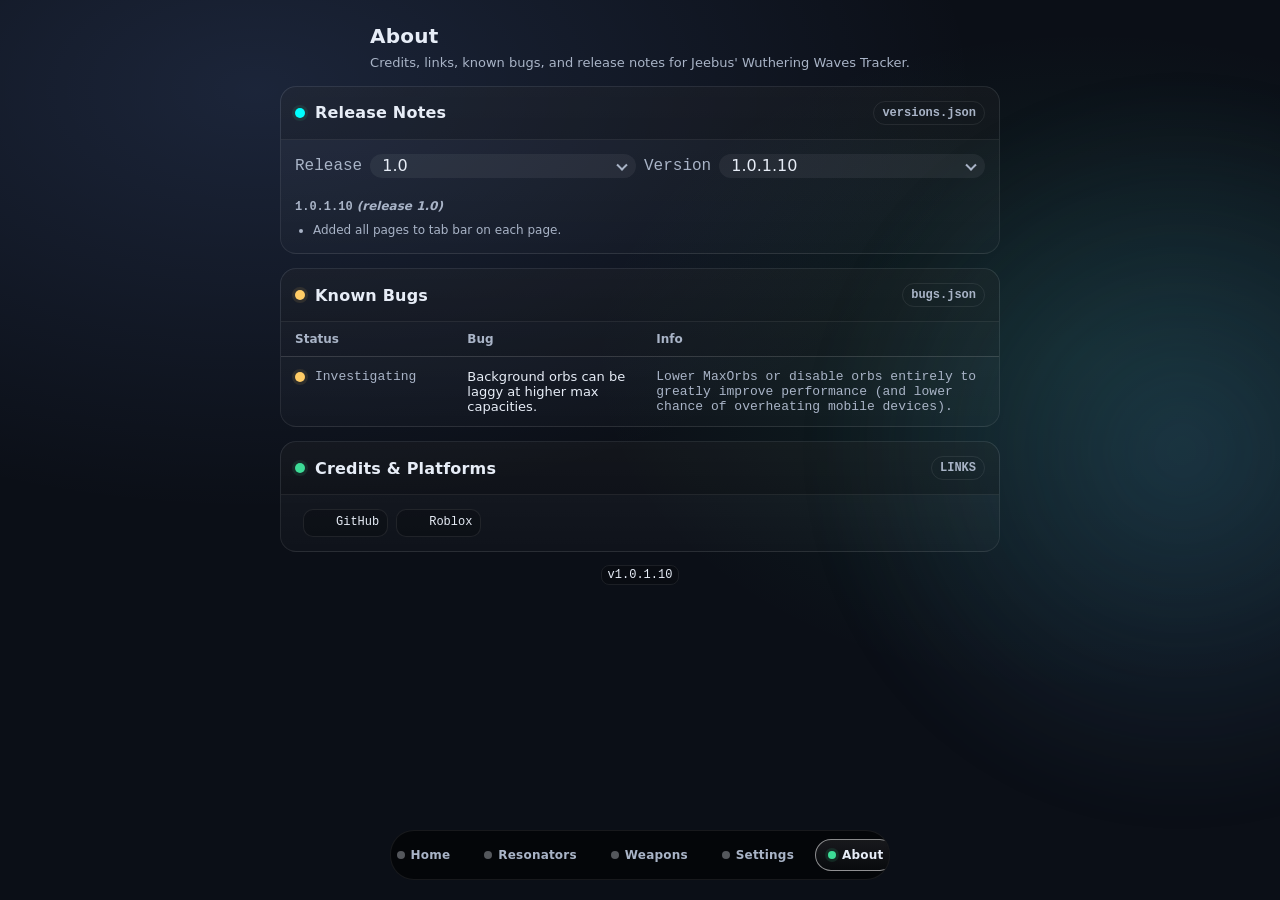
==== commit 75f65114: "Tab fix" ====
--- a/pages/about/index.html
+++ b/pages/about/index.html
@@ -80,11 +80,11 @@
 
 			<div class="tabsBar" style="width: 100%;">
 			<nav class="tabs">
-				<a class="tabBtn" data-tab="home" href="./"><span class="tabDot"></span> Home</a>
+				<a class="tabBtn" data-tab="home" href="../../"><span class="tabDot"></span> Home</a>
 				<a class="tabBtn" data-tab="resonators" href="../resonators/"><span class="tabDot"></span> Resonators</a>
 				<a class="tabBtn" data-tab="weapons" href="../weapons/"><span class="tabDot"></span> Weapons</a>
 				<a class="tabBtn" data-tab="settings" href="../settings/"><span class="tabDot"></span> Settings</a>
-				<a class="tabBtn active" data-tab="about" href="./pages/about/"><span class="tabDot"></span> About</a>
+				<a class="tabBtn active" data-tab="about" href="../about/"><span class="tabDot"></span> About</a>
 			</nav>
 			</div>
 		</div>
